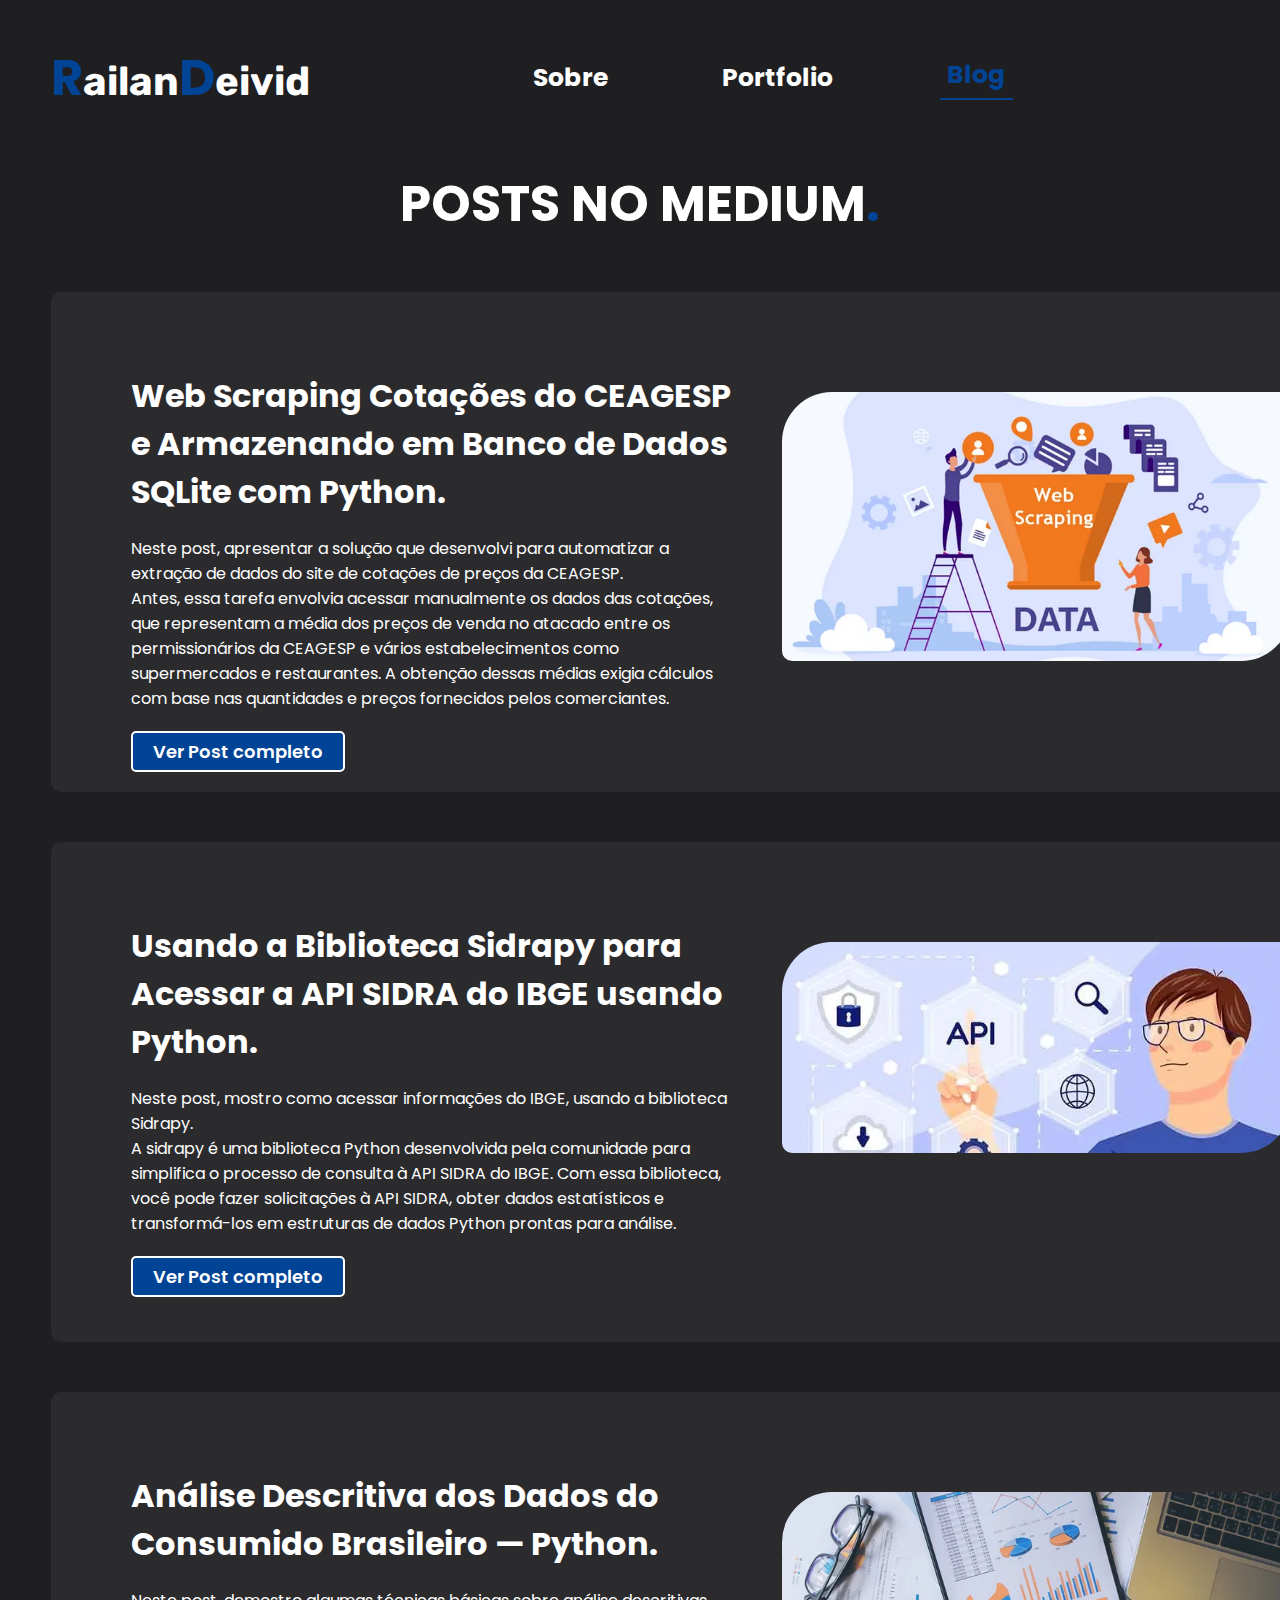
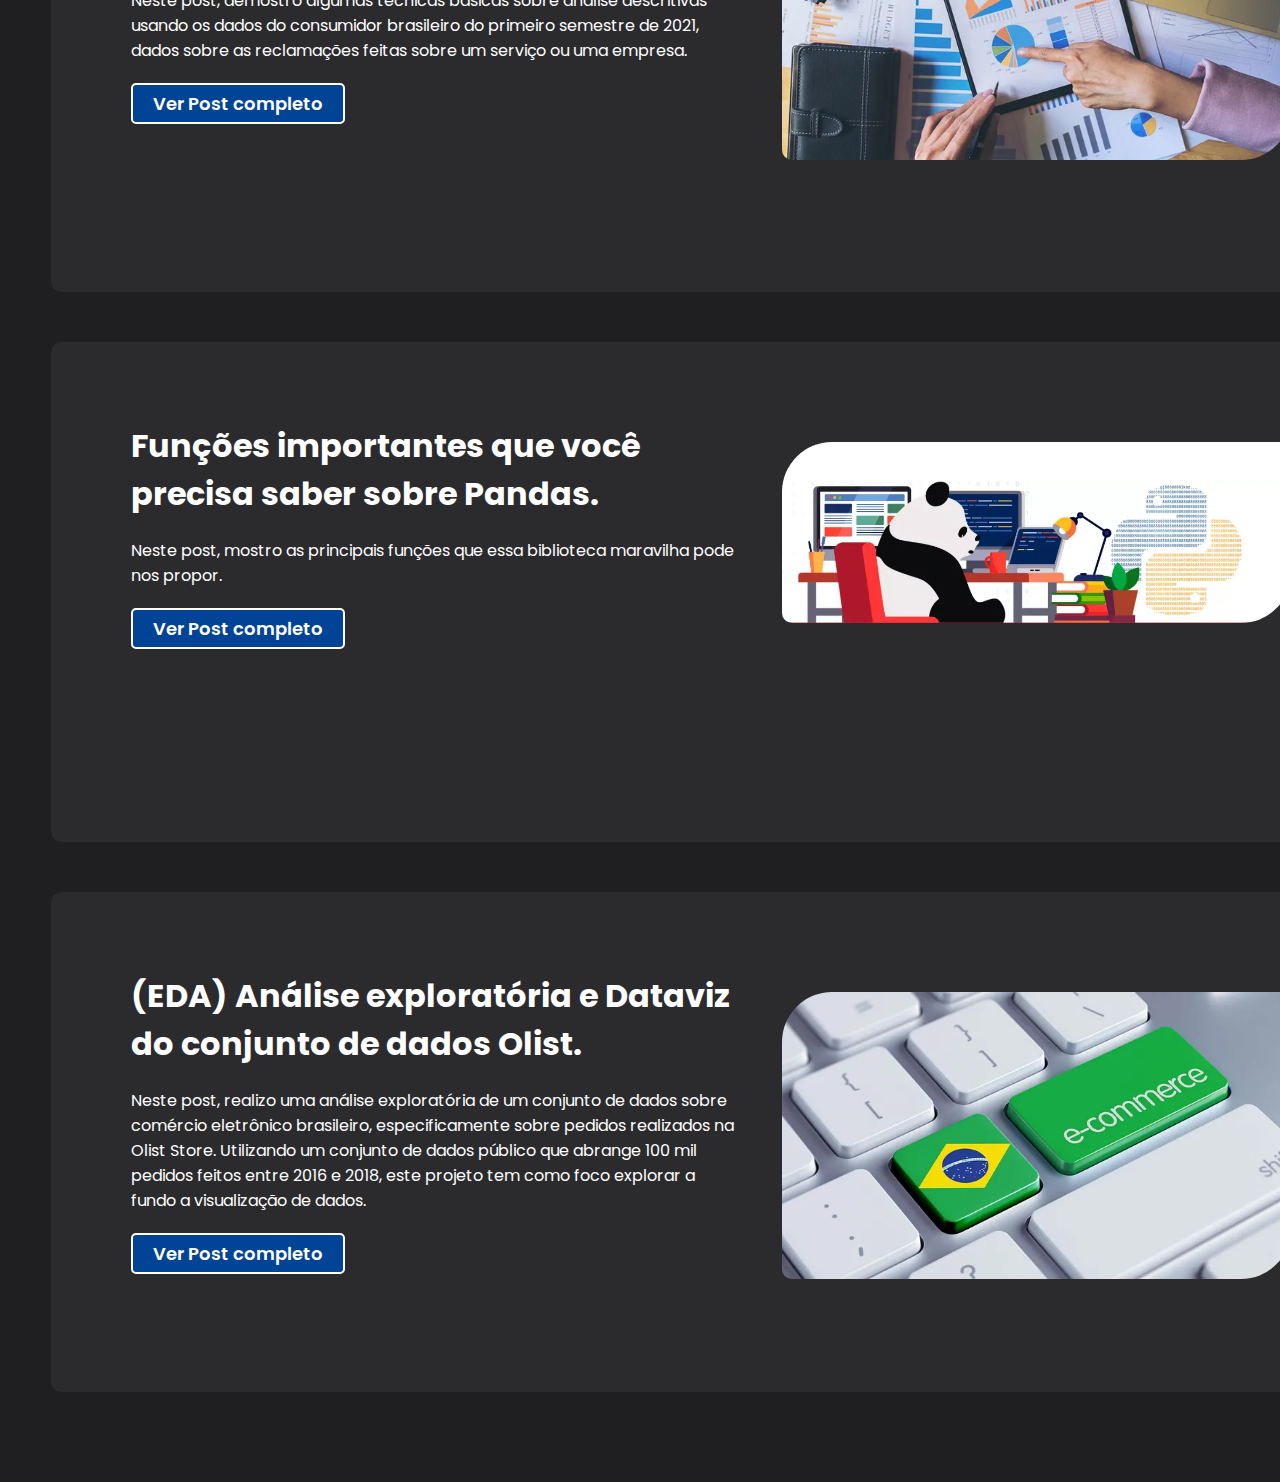
==== pages/blog.html @ 01dd1339 "update" ====
<!DOCTYPE html>
<html lang="en">
<head>
    <meta charset="UTF-8">
    <meta name="viewport" content="width=device-width, initial-scale=1.0">
     <!-- GOOGLE FONTS -->
     <link rel="preconnect" href="https://fonts.googleapis.com">
     <link rel="preconnect" href="https://fonts.gstatic.com" crossorigin>
     <link href="https://fonts.googleapis.com/css2?family=Poppins:ital,wght@0,100;0,200;0,300;0,400;0,500;0,600;0,700;0,800;0,900;1,100;1,200;1,300;1,400;1,500;1,600;1,700;1,800;1,900&display=swap" rel="stylesheet">
     <link rel="preconnect" href="https://fonts.googleapis.com">
     <link rel="preconnect" href="https://fonts.gstatic.com" crossorigin>
     <link href="https://fonts.googleapis.com/css2?family=Poppins:ital,wght@0,100;0,200;0,300;0,400;0,500;0,600;0,700;0,800;0,900;1,100;1,200;1,300;1,400;1,500;1,600;1,700;1,800;1,900&family=Rubik:ital,wght@0,300..900;1,300..900&display=swap" rel="stylesheet">
     <!-- GOOGLE FONTS -->
    <title>Sobre</title>
    <link rel="stylesheet" href="../css/style.css">
</head>
<body>
    <header>
        <div class="interface">
            <!-- <div class="logo">
                <a href="#">
                    <img src="img/me.jpeg" alt="Logo me">
                </a>
            </div>logo -->
            <a href="#" class="logo" onclick="location.reload(); return false;"><span>R</span>ailan<span>D</span>eivid</a>
            <nav class="menu-desktop">
                <ul>
                    <li><a href="../index.html">Sobre</a></li>
                    <li><a href="portfolio.html">Portfolio</a></li>
                    <li><a href="#" class="active">Blog</a></li>
                </ul>
            </nav>
            <div class="btn-abri-menu" id="btn-menu">
                <img src="https://img.icons8.com/?size=100&id=36389&format=png&color=014496" alt="">
            </div>
            <div class="menu-mobile" id="menu-mobile">
                <div class="btn-fechar">
                    <img src="https://img.icons8.com/?size=30&id=95771&format=png&color=014496" alt="">
                </div>
                <nav>
                    <ul>
                        <li><a href="#" class="active">Sobre</a></li>
                        <li><a href="pages/portfolio.html">Portfolio</a></li>
                        <li><a href="pages/blog.html">Blog</a></li>
                    </ul>
                </nav>
            </div>
            <div class="overlay-menu" id="overlay-menu"></div>
        </div><!-- interface -->
        
        <main>
            <section class="posts">
                <h2>POSTS NO MEDIUM<span>.</span></h2>
                <div class="container">
                    <div class="post">
                        <h1>Web Scraping Cotações do CEAGESP e Armazenando em Banco de Dados SQLite com Python.</h1>
                        <div class="descrição">
                            <p>Neste post, apresentar a solução que desenvolvi para automatizar a extração de dados do site de cotações de preços da CEAGESP. <br> Antes, essa tarefa envolvia acessar manualmente os dados das cotações, que representam a média dos preços de venda no atacado entre os permissionários da CEAGESP e vários estabelecimentos como supermercados e restaurantes. A obtenção dessas médias exigia cálculos com base nas quantidades e preços fornecidos pelos comerciantes.</p>
                        </div>
                        <div class="btn">
                            <a href="https://railandeivid.medium.com/web-scraping-cota%C3%A7%C3%B5es-do-ceagesp-e-armazenamento-em-banco-de-dados-sqlite-com-python-348b003d3e61" target="_blank" >
                                <button>Ver Post completo</button>
                            </a>
                        </div><!-- btn -->
                    </div>
                    <div class="image">
                        <img src="../img/img-blog/ceagesp.webp" alt="Imagem do Post">
                    </div>
                </div> 
                <div class="container">
                    <div class="post">
                        <h1>Usando a Biblioteca Sidrapy para Acessar a API SIDRA do IBGE usando Python.</h1>
                        <div class="descrição">
                            <p>Neste post, mostro como acessar informações do IBGE, usando a biblioteca Sidrapy. <br> A sidrapy é uma biblioteca Python desenvolvida pela comunidade para simplifica o processo de consulta à API SIDRA do IBGE. Com essa biblioteca, você pode fazer solicitações à API SIDRA, obter dados estatísticos e transformá-los em estruturas de dados Python prontas para análise.</p>
                        </div>
                        <div class="btn">
                            <a href="https://railandeivid.medium.com/usando-a-biblioteca-sidrapy-para-acessar-a-api-sidra-do-ibge-usando-python-1ef81a036f50" target="_blank" >
                                <button>Ver Post completo</button>
                            </a>
                        </div><!-- btn -->
                    </div>
                    <div class="image">
                        <img src="../img/img-blog/api sidra.webp" alt="Imagem do Post">
                    </div>
                </div> 
                <div class="container">
                    <div class="post">
                        <h1>Análise Descritiva dos Dados do Consumido Brasileiro — Python.</h1>
                        <div class="descrição">
                            <p>Neste post, demostro algumas técnicas básicas sobre análise descritivas usando os dados do consumidor brasileiro do primeiro semestre de 2021, dados sobre as reclamações feitas sobre um serviço ou uma empresa.</p>
                        </div>
                        <div class="btn">
                            <a href="https://railandeivid.medium.com/an%C3%A1lise-descritiva-dos-dados-do-consumido-brasileiro-python-eda-b98a3a25c18e" target="_blank" >
                                <button>Ver Post completo</button>
                            </a>
                        </div><!-- btn -->
                    </div>
                    <div class="image">
                        <img src="../img/img-blog/EDA.webp" alt="Imagem do Post">
                    </div>
                </div> 
                <div class="container">
                    <div class="post">
                        <h1>Funções importantes que você precisa saber sobre Pandas.</h1>
                        <div class="descrição">
                            <p>Neste post, mostro as principais funções que essa biblioteca maravilha pode nos propor.</p>
                        </div>
                        <div class="btn">
                            <a href="https://railandeivid.medium.com/an%C3%A1lise-descritiva-dos-dados-do-consumido-brasileiro-python-eda-b98a3a25c18e" target="_blank" >
                                <button>Ver Post completo</button>
                            </a>
                        </div><!-- btn -->
                    </div>
                    <div class="image">
                        <img src="../img/img-blog/pandas.webp" alt="Imagem do Post">
                    </div>
                </div> 
                <div class="container">
                    <div class="post">
                        <h1>(EDA) Análise exploratória e Dataviz do conjunto de dados Olist.</h1>
                        <div class="descrição">
                            <p>Neste post, realizo uma análise exploratória de um conjunto de dados sobre comércio eletrônico brasileiro, especificamente sobre pedidos realizados na Olist Store. Utilizando um conjunto de dados público que abrange 100 mil pedidos feitos entre 2016 e 2018, este projeto tem como foco explorar a fundo a visualização de dados.</p>
                        </div>
                        <div class="btn">
                            <a href="https://railandeivid.medium.com/eda-an%C3%A1lise-explorat%C3%B3ria-e-dataviz-do-conjunto-de-dados-olist-14a2ca83f990" target="_blank" >
                                <button>Ver Post completo</button>
                            </a>
                        </div><!-- btn -->
                    </div>
                    <div class="image">
                        <img src="../img/img-blog/olist.webp" alt="Imagem do Post">
                    </div>
                </div> 
            </section>
        </main>
    </header>

    </div>






    
</body>
</html>
---- css/style.css ----
/* ESTILO GERAL */
*{
    margin: 0;
    padding: 0;
    box-sizing: border-box;
    font-family: "Poppins", sans-serif;

}

body{
    background-color:  #1f1f21;
    height: 100vh;  
   
}
 

.flex{
    display: flex;
    
}

/* ESTILO DO LOGO */

/* .logo img {
    width: 60px; 
    border-radius: 50%; 
    max-width: 400px;

} */

.interface .logo{
    color: #ffffff;
    font-size: 40px;
    font-weight: bold;
    text-decoration: none;
    font-family: "Rubik", sans-serif;
    transition: .3s;
}


.interface .logo span{
    color: #014496;
    font-size: 50px;
    font-weight: bold;
    transition: .3s;

}



/* ESTILO DO CABEÇALHO */

header{
    padding: 40px 4%;

}

header > .interface{
    display: flex;
    align-items: center;
    justify-content: space-between;
}

/* Estilo para o menu de navegação */
header .menu-desktop {
    display: flex;
    justify-content: center; 

}
header .menu-desktop a.active{
    color: #014496; /* Cor do texto quando o link está ativo */
    font-size: 25px; /* Tamanho da fonte */
    border-bottom: 2px solid #014496; /* Adiciona um traço abaixo do link ativo */
    padding-bottom: 4px; /* Espaço entre o texto e o traço */
    text-decoration: none; /* Remove o sublinhado padrão dos links */

}

header .menu-desktop > ul {
    list-style: none; 
    padding: 0;
    margin: 0;
    display: flex; 
}

header .menu-desktop > ul > li {
    margin: 0 50px; 
    position: relative; 
}

/* Estilo para links de navegação */
header .menu-desktop a {
    color: #ffffff;
    display: flex;
    align-items: center;
    justify-content: center;
    padding: 0 7px;
    text-decoration: none;
    position: relative;
    height: 100%;
    font-weight: bold;
    transition: .3s;
    font-size: 25px;
}

/* Estilo para links de navegação ao passar o mouse */
header .menu-desktop > ul > li:hover > a {
    color: #014496;
    text-decoration: none;
    transform: scale(1.2);
    font-size: 25px;
    
}

/* Estilo para a linha de destaque dos links de navegação ao passar o mouse */
header .menu-desktop > ul > li:hover > a::before {
    content: '';
    display: block;
    height: 2px;
    background: #0352b3;
    position: absolute;
    left: 0;
    bottom: 0;
    width: 100%;
    visibility: visible;
    scale: 1 1;
    font-size: 25px;
    
}

/* ESTILO MENU MOBILE */

.menu-mobile{
    background-color: #1f1f21;
    height: 100vh;
    position: fixed;
    top: 0;
    right: 0;
    z-index: 99999999;
    width: 0%;
    overflow: hidden;
    transition: .5s;
    
}

.menu-mobile.abrir-menu{
    width: 60%;
    
}

.menu-mobile.abrir-menu  ~ .overlay-menu{
    display: block;
    
}

.menu-mobile nav ul{
    text-align: right;
    list-style-type: none;
    
}

.menu-mobile nav li a{
    color: #014496;
    font-size: 30px;
    font-weight: 300;
    padding: 20px 10%;
    text-decoration: none;
    display: block;
    transition: .3s;
    
}

.menu-mobile nav li a:hover{
    color: #014496;
    text-decoration: none;
    transform: scale(1.1);
}

.menu-mobile .btn-fechar img{
    margin: 20px;
}

.btn-abri-menu img{
    width: 0%;
}

.overlay-menu{
    background-color: #000000df;
    width: 100%;
    height: 100%;
    position: fixed;
    top: 0;
    left: 0;
    z-index: 88888;
    display: none;
}



/* ESTILO DO BOTÃO DE CONTATO */

/* header .btn-contato button{
    padding: 10px 40px;
    font-size: 18px;
    font-weight: 700px;
    background-color: #014496;
    color: #ffffff;
    border: 0;
    border-radius: 5px;
    cursor: pointer;
    transition: .3s;
}


header .btn-contato button:hover{
    box-shadow: 0px 0px 8px #014496;
    transform: scale(1.1);
}

section.formulario{
    padding: 70px 4%;

}

section.formulario h2 {
    color: #ffffff;
    font-size: 30px;
    justify-content: center; 
    display: flex;
}

section.formulario span{
    color: #014496;
}

form{
    max-width: 500px;
    margin: 0 auto;
    display: flex;
    justify-content: center;
    flex-direction: column;
    gap: 10px;
}

form input, form textarea{
    width: 100%;
    background-color: #242424;
    border: 0;
    outline: 0;
    padding: 20px 15px;
    border-radius: 15px;
    color: #ffffff;
    font-size: 18px;
}

form textarea{
    resize: none;
    max-height: 400px;
}

form .btn-enviar{
    margin-top: 20px;
    text-align: center;
}

form .btn-enviar input{
    width: 120px;
    background-color: #014496;
    color: #ffffff;
    font-weight: 700;
    cursor: pointer;
    transition: .2s;
}

form .btn-enviar input:hover{
    box-shadow: 0px 0px 8px #014496;
    transform: scale(1.1);
} */


/* ESTILO TOPO SITE */

section.topo-do-site{
    padding: 40px 4%;
}

section.topo-do-site .flex{
    align-items: center;
    justify-content: center;
    gap: 90px;
}

.topo-do-site .txt-topo-site .cargo{
    padding: 2px 20px;
    background: linear-gradient(130.08deg, #1f1f21 0%, #014496 100%);
    box-shadow: 0px 20px 40px #00000070;
    border: 1px solid #3b3b3b;
    border-radius: 10px;
    color: #ffffff;
    font-weight: bold;
    text-transform: uppercase;
    font-size: 20px;
}

.topo-do-site h1{
    color: #ffffff;
    font-size: 42px;
    line-height: 40px;
    margin: 10px 0;
}

.topo-do-site .txt-topo-site h1 span{
    color: #0352b3;
    
}

.topo-do-site .txt-topo-site p{
    color: #ffffff;
    margin: 10px 0;
    font-size: 18px;
}
.topo-do-site .img-topo-site img {
    position: relative;
    animation: flutuar-img 2s ease-in-out infinite alternate;
    border-radius: 50%; /* Deixa a imagem circular */
    max-width: 400px;
    height: auto;
}

@keyframes flutuar-img{
    0%{
        top: 0;
    }
    100%{
        top: 30px;
    }
}

section .btn button{
    display: inline-block;
    padding: 5px 20px;
    font-size: 18px;
    font-weight: 600;
    background-color: #014496;
    color: #ffffff;
    border: 2px solid #ffffff;
    border-radius: 5px;
    cursor: pointer;
    transition: .3s;


}

section .btn {
    display: flex;
    gap: 15px; 
}

/* section.topo-do-site .txt-topo-site .btn img{
    align-items: center;
    padding: 0 2px;
} */


/* section.topo-do-site .txt-topo-site .btn button:hover{
    box-shadow: 0px 0px 8px #014496;
    transform: scale(1.1);
} */


section button:hover{
    transform: translateY(-5px);
    color: #ffffff;
    background-color: #014496;
    border: 2px solid #ffffff;

}

section.topo-do-site .txt-topo-site p a{
    color: #0352b3;
    font-weight: bold;
    text-decoration: none;
    font-size: 18px;
}


section.topo-do-site .social-logos {
    margin-top: 20px;
    display: flex;
    gap: 10px; 
    justify-content: left; 

}

section.topo-do-site .txt-topo-site .social-logos img {
    width: 50px; 
    height: auto;
    cursor: pointer;

}

.social-logos img:hover{
    transform: scale(1.3);
    transition: .5s; transition: .5s;
}



/* ESTILO SKILLS */

.skills h2 {
    display: flex;
    justify-content: center;
    color: #ffffff;
    font-size: 40px;
    margin-bottom: 5px; 
}

section.skills .txt-skills {
    display: flex;
    justify-content: center; 
    width: 100%; 
    max-width: 800px; 
    gap: 10px;
}

section.skills .txt-skills .skill {
    display: flex;
    flex-direction: column;
    align-items: center; 
    border-radius: 5px;
    padding: 5px;
    width: 150px; 
    text-align: center;
}

section.skills .txt-skills .skill img {
    width: 50px; 
    height: auto;
    margin-bottom: 5px; 
    background-color: transparent;
}



section.skills .txt-skills .skill img:hover{
    transform: scale(1.3);
    transition: .3s;
}

section.skills {
    align-items: center;
    display: flex;
    flex-wrap: wrap;
    justify-content: center; 
    background-color: #2b2b2e; 
    border-radius: 5px;
    padding: 20px;
    width: 80%; 
    max-width: 1300px;
    box-shadow: 0 1px 5px #014496; 
    margin: 0 auto; 
}

section.skills .txt-skills .skill p {
    font-size: 18px; 
    color: #ffffff; 
    margin: 5px; 
    padding: 0; 
    white-space: nowrap; 
}

section.skills .txt-skills .skill:hover p {
    color: #0352b3; 
    transition: .3s;
}

/* ESTILO PAGINA PORTFOLIO */



section.portfolio h2 {
    color: #ffffff;
    font-size: 50px;
    margin: 50px;
    justify-content: center; 
    display: flex;
}

section.portfolio span{
    color: #014496;
}

section.portfolio .titulo {
    color: #ffffff;
    font-size: 30px;
    margin: 1px;
    padding: 10px;
    justify-content: left; 
    font-weight: bold;
}

section.portfolio .descicao {
    margin: 5px 0;
    padding: 10px;
    color: #ffffff;
    font-size: 20px;
}


section.portfolio .portfolio-container {
    display: flex;
    flex-wrap: wrap;
    justify-content: center;
    
}

section.portfolio .projetos {
    background-color: #2b2b2e;
    display: flex;
    margin-bottom: 10px;
    padding: 10px ;
    max-width: 1300px;
}

section.portfolio .projetos-imagem {
    max-width: 500px; 
}

section.portfolio .projetos {
    background-color: #2b2b2e;
    display: flex;
    margin-bottom: 10px;
    padding: 10px;
    max-width: 1300px;
    position: relative;
    margin: 20px; 
}
section.portfolio .tech-logos {
    display: flex;
    position: absolute; 
    top: 20px; 
    right: 10px; 
    align-items: center;
    padding: 0;
}


section.portfolio .btn {
    display: flex;
    justify-content: center;
    gap: 30px;
}

/* Ajustes projeto 02 */

section.portfolio .tech-logos img {
    height: 50px;
    margin-right: 10px;

}
section.portfolio .projetos-imagem-02 {
    width: 500px;
    height: 520px;
}

section.portfolio .projetos .projetos-detalhes h3 {
    color: #ffffff;
    padding: 10px;
    font-size: 25px;
    margin-bottom: 5px; 
}

/* section.portfolio .projetos .projetos-detalhes ul {
     color: #ffffff;
    font-size: 25px;
    margin-top: 0; 
    margin-left: 50px;
    margin-bottom: 70px;
} */

/* section.portfolio .descicao-02 {
    margin: 5px 0;
    padding: 10px;
    color: #ffffff;
    font-size: 20px;
    margin-bottom: 175px;
} */
section.portfolio .btn {
    display: flex;
    justify-content: center;
    gap: 30px;
    margin-top: 0px;
}





/* ESTILO PAGINA SOBRE - PORTFOLIO PREVIEW */

section.portfolio-preview h2 {
    color: #ffffff;
    font-size: 35px;
    margin: 10px;
    justify-content: center; 
    display: flex;
}

section.portfolio-preview span{
    color: #014496;
}


section.portfolio-preview {
    display: flex;
    flex-direction: column;
    align-items: center; /* Alinha horizontalmente ao centro */
    justify-content: center; /* Alinha verticalmente ao centro */
    height: 70vh; /* Altura total da viewport para centralizar verticalmente */
    padding: 20px; /* Adiciona algum espaçamento ao redor do conteúdo */
    box-sizing: border-box; /* Inclui o padding na largura total */

}

section.portfolio-preview .container-maior {
    display: flex;
    align-items: center;
    justify-content: center;
    width: 80%; /* Ajuste a largura conforme necessário */
    max-width: 1200px; /* Limite máximo para a largura */
    position: relative;
    padding: 20px; /* Espaço interno da caixa maior */
    background-color: #2b2b2e; /* Cor de fundo para a caixa maior */
    border-radius: 10px; /* Bordas arredondadas para a caixa maior (opcional) */
}

section.portfolio-preview .portfolio-container-wrapper {
    overflow: hidden; /* Esconde os projetos que estão fora da visualização */
    width: 100%; /* Ajusta a largura para ocupar todo o espaço disponível */
    position: relative;
}

section.portfolio-preview .nav-button {
    background-color: #014496;
    color: white;
    border: none;
    padding: 15px;
    cursor: pointer;
    position: absolute;
    top: 50%;
    transform: translateY(1,1);
    z-index: 1;
    font-size: 24px;
    transition: .2s;

}

section.portfolio-preview .left-nav {
    left: -50px; 
    top: 15vh; 
}

section.portfolio-preview .right-nav {
    right: -50px;
    top: 15vh; 
}

section.portfolio-preview .nav-button:hover {
    background-color: #013369;
}


section.portfolio-preview .projetos {
    background-color: #2b2b2e;
    display: flex;
    margin-bottom: 10px;
    padding: 10px;
    max-width: 100%;
    border-radius: 10px; /* Bordas arredondadas para os projetos */
    position: relative;
    height: 350px;
}

section.portfolio-preview .projetos-imagem {
    max-width: 500px; /* Ajusta a largura máxima da imagem */
    width: 100%; /* Faz a imagem ocupar a largura disponível do container */
    height: auto; /* Mantém a proporção da imagem */
    border-radius: 10px; /* Bordas arredondadas para a imagem */
}

section.portfolio-preview .projetos-detalhes {
    display: flex;
    flex-direction: column;
    justify-content: space-between; /* Espaça os elementos verticalmente */
    padding: 10px;
    flex: 1; /* Faz o container de detalhes ocupar o restante do espaço */
}

section.portfolio-preview .titulo {
    color: #ffffff;
    font-size: 24px;
    margin: 0;
    padding: 5px 0;
    font-weight: bold;
}

section.portfolio-preview .descicao {
    margin: 10px 0;
    padding: 5px 0;
    color: #ffffff;
    font-size: 16px;
}

section.portfolio-preview .tech-logos {
    display: flex;
    flex-wrap: wrap; 
    gap: 10px; 
    margin-top: 10px;
}

section.portfolio-preview .tech-logos img {
    height: 40px; /* Ajusta a altura dos logos */
    width: auto; /* Mantém a proporção dos logos */
    margin-right: 10px;
}

section.portfolio-preview .btn {
    display: flex;
    justify-content: center; /* Centraliza horizontalmente */
    gap: 10px; /* Espaço entre os botões */
    position: absolute; /* Faz com que o bloco de botões fique posicionado em relação ao container pai */
    bottom: 0; /* Fixa o bloco de botões ao final do container */
    width: 80%; /* Faz com que o bloco de botões ocupe toda a largura do container */
    margin: 0; /* Remove qualquer margem extra */

}



section.portfolio-preview .btn button {
    background-color: #014496;
    color: white;
    border: none;
    padding: 10px 20px;
    cursor: pointer;
    border-radius: 5px; 
    border: 2px solid #ffffff;
    
}


section.portfolio-preview .btn button:hover {
    background-color: #013369;

}


/* Estilo do botão "Ver Todos os Projetos" */
.portfolio-preview .btn-ver-todos {
    margin-top: 20px; /* Espaço acima do botão */
    text-align: center; /* Centraliza o botão horizontalmente */

}

.portfolio-preview .btn-ver-todos button {
    background-color: #014496; /* Cor de fundo do botão */
    color: white; /* Cor do texto do botão */
    border: none;
    padding: 10px 20px; /* Espaço interno do botão */
    cursor: pointer;
    border-radius: 5px; /* Bordas arredondadas do botão */
    font-size: 18px; /* Tamanho do texto do botão */
    transition: 0.3s; /* Transição suave para a cor de fundo */
    transform: translateY(1,1);
    border: 2px solid #ffffff;
    
}

.portfolio-preview .btn-ver-todos button:hover {
    background-color: #013369; /* Cor de fundo do botão ao passar o mouse */
    border: 2px solid #ffffff;
}



/* ESTILO RODAPÉ */

.interface .logo-footer{
    color: #ffffff;
    font-size: 20px;
    text-decoration: none;
}


.interface .logo-footer span{
    color: #014496;
    font-size: 25px;
    font-weight: bold;

}

.social-logos {
    margin-top: 5px;
}

.social-logos img {
    width: 35px;
    height: auto;
    cursor: pointer;
}

footer{
    padding: 10px 4%;
    margin-top: 10vh;
    box-shadow: 0 0 40px 10px #0144961d;
}

footer .flex{
    justify-content: space-between;
}


.line-footer a {
    margin-top: 0;
    font-size: 16px;
    color: #ffffff;
    text-decoration: none;
}

.line-footer  img {
    vertical-align: middle;
    margin-right: 5px;

}

/* ESTILO PAGINA BLOG */
section.posts h2 {
    color: #ffffff;
    font-size: 50px;
    margin: 50px;
    justify-content: center; 
    display: flex;
}
section.posts span{
    color: #014496;
}
section .container {
    background-color: #2b2b2e;
    padding: 80px;
    max-width: 1300px;
    width: 1300px; 
    height: 500px; 
    margin: auto; 
    display: flex;
    justify-content: center;
    border-radius: 10px;
    margin-bottom: 50px;
}
section .post {
    width: 60%; /* Ajuste o tamanho conforme necessário */
    display: flex;
    flex-direction: column;
    align-items: flex-start;
    margin-right: 20px;
    
}
section .post h1{
    color: #ffffff;
}
section .image {
    width: 50%; 
}

section .image img {
    max-width: 100%;
    border-radius: 50px 10px;
    margin: 20px;
    margin-bottom: 10px;

}


section .descrição {
    margin-top: 20px;
    color: #ffffff;
    margin-bottom: 20px;
}



/* Estilos gerais para dispositivos maiores (desktop) */
@media screen and (max-width: 1020px) {

    body.no-overflow{
        overflow: hidden;
    }
    /* Header */
    header .interface {
        flex-direction: column;
        align-items: center;
    }
    header .menu-desktop {
        flex-direction: column;
        align-items: center;
        z-index: 99999999;
        width: 100%;
        display: flex;
    }
    header .menu-desktop a {
        font-size: 15px;
    }
    header .menu-desktop a.active{
        color: #014496; /* Cor do texto quando o link está ativo */
        font-size: 15px; /* Tamanho da fonte */
        border-bottom: 2px solid #014496; /* Adiciona um traço abaixo do link ativo */
        padding-bottom: 4px; /* Espaço entre o texto e o traço */
        text-decoration: none; /* Remove o sublinhado padrão dos links */
    
    }
    header .menu-desktop > ul > li {
        margin: 0 25px; 
        position: relative; 
    }


    /* Topo do Site */
    section.topo-do-site .flex {
        flex-direction: column-reverse;
        gap: 50px;
    }

    .topo-do-site h1 {
        font-size: 30px;
        margin: 10px;
    }

    .topo-do-site .txt-topo-site .cargo{
        font-size: 18px;
        margin: 10px;
    }
    .topo-do-site .txt-topo-site p{
        font-size: 15px;
        margin: 10px;
    }

    .topo-do-site .img-topo-site img {
        max-width: 300px;
        margin: 10px;

    } 
    section .btn button{
        font-size: 10px;
        margin: 10px;
    }
    section.topo-do-site .social-logos {
        margin-top: 2px;
        margin: 10px;
    }
    
    section.topo-do-site .txt-topo-site .social-logos img {
        width: 30px; 
    }



    /* Skills */
    section.skills {
        margin-top: 30px;

    }

    section.skills .txt-skills {
        flex-wrap: wrap;
    }

    section.skills .txt-skills .skill {
        width: 80px;
        margin: 0 auto 5px auto;
    }

    section.skills .txt-skills .skill p {
        font-size: 14px;
    }

    /* ESTILO PORTFOLIO */
    section.portfolio .portfolio-container {
        flex-direction: column;
        align-items: center;
    }

    section.portfolio .projetos {
        flex-direction: column;
        align-items: center;
        max-width: 90%;
    }

    section.portfolio .projetos-imagem {
        max-width: 100%;
    }
    section.portfolio .projetos-imagem-02 {
        max-width: 100%;
    }

    section.portfolio h2 {
        color: #ffffff;
        font-size: 30px;
        margin: 15px;
        justify-content: center; 
        display: flex;
    }
    
    section.portfolio span{
        color: #014496;
    }

    section.portfolio .btn{
        display: flex;
        justify-content: center;
        gap: 5px;
    }

    section.portfolio .btn button {
        font-size: 16px; 
    }
    

    section.portfolio .tech-logos {
        position: absolute; 
        opacity: 50%;

    }

    section.portfolio .tech-logos img {
        height: 40px; /* Ajusta a altura dos logos */
        width: auto; /* Mantém a proporção dos logos */
        margin-right: 10px;
        display: none;
    }
    
    
    /* RODAPÉ */

    .interface .logo-footer{
        color: #ffffff;
        font-size: 15px;
        text-decoration: none;
    }
    
    
    .interface .logo-footer span{
        color: #014496;
        font-size: 18px;
        font-weight: bold;
    
    }
    
    .social-logos {
        margin-top: 5px;
    }
    
    .social-logos img {
        width: 20px;
        height: auto;
        cursor: pointer;
    }
    

    .line-footer a {
        margin-top: 0;
        font-size: 10px;
        color: #ffffff;
    }
    
    .line-footer  img {
        vertical-align: middle;
        margin-right: 2px;
        width: 20px;
    }
    
    /* PORTFOLIO PREVIEW */
    section.portfolio-preview{
        display: none;
    }
    

    /* ESTILO PAGINA BLOG */

    section .container {
        padding: 5px;
        width: 100%; 
        max-width: 1300px;
        width: auto; 
        height: auto; 
        margin: auto;
        display: flex;
        margin-bottom: 50px;
        align-items: center; /* Centraliza o conteúdo horizontalmente */
        border-radius: 10px;
        background-color: #2b2b2e;
        flex-direction: column-reverse;
    }
    
    section .post {
        width: 80%; /* Ajuste a largura conforme necessário */
        margin-top: 20px;
    }
    
    section .image {
        width: 100%; 
        text-align: center; 
        margin-bottom: 20px; 

    }
    
    section .image img {
        max-width: 300px;
        border-radius: 5px;
    }
    
    section .descrição {
        margin-top: 10px;
        color: #ffffff;
    }
    
    section.posts h2 {
        color: #ffffff;
        font-size: 30px;
        margin: 15px;
        justify-content: center; 
        display: flex;
    }

    section.posts .post h1 {
        font-size: 25px;
        margin: 20px auto;
    }


}
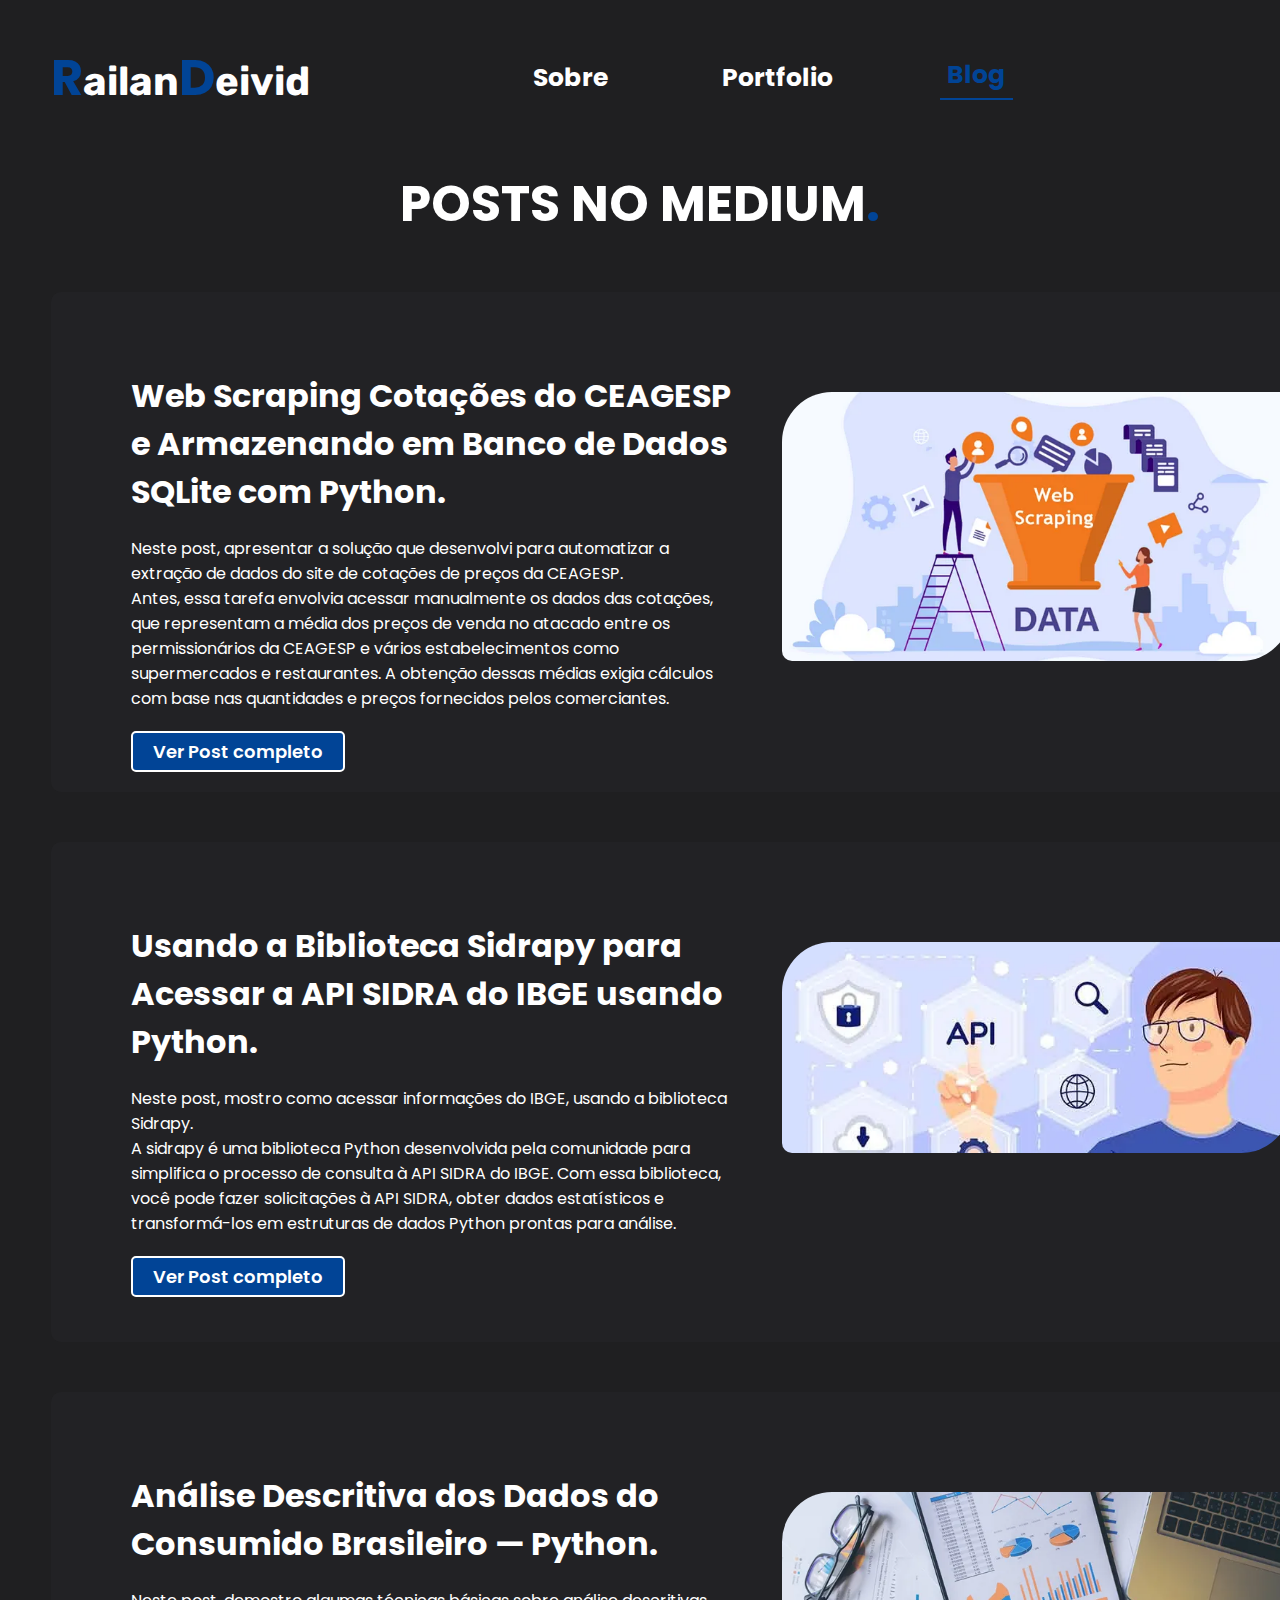
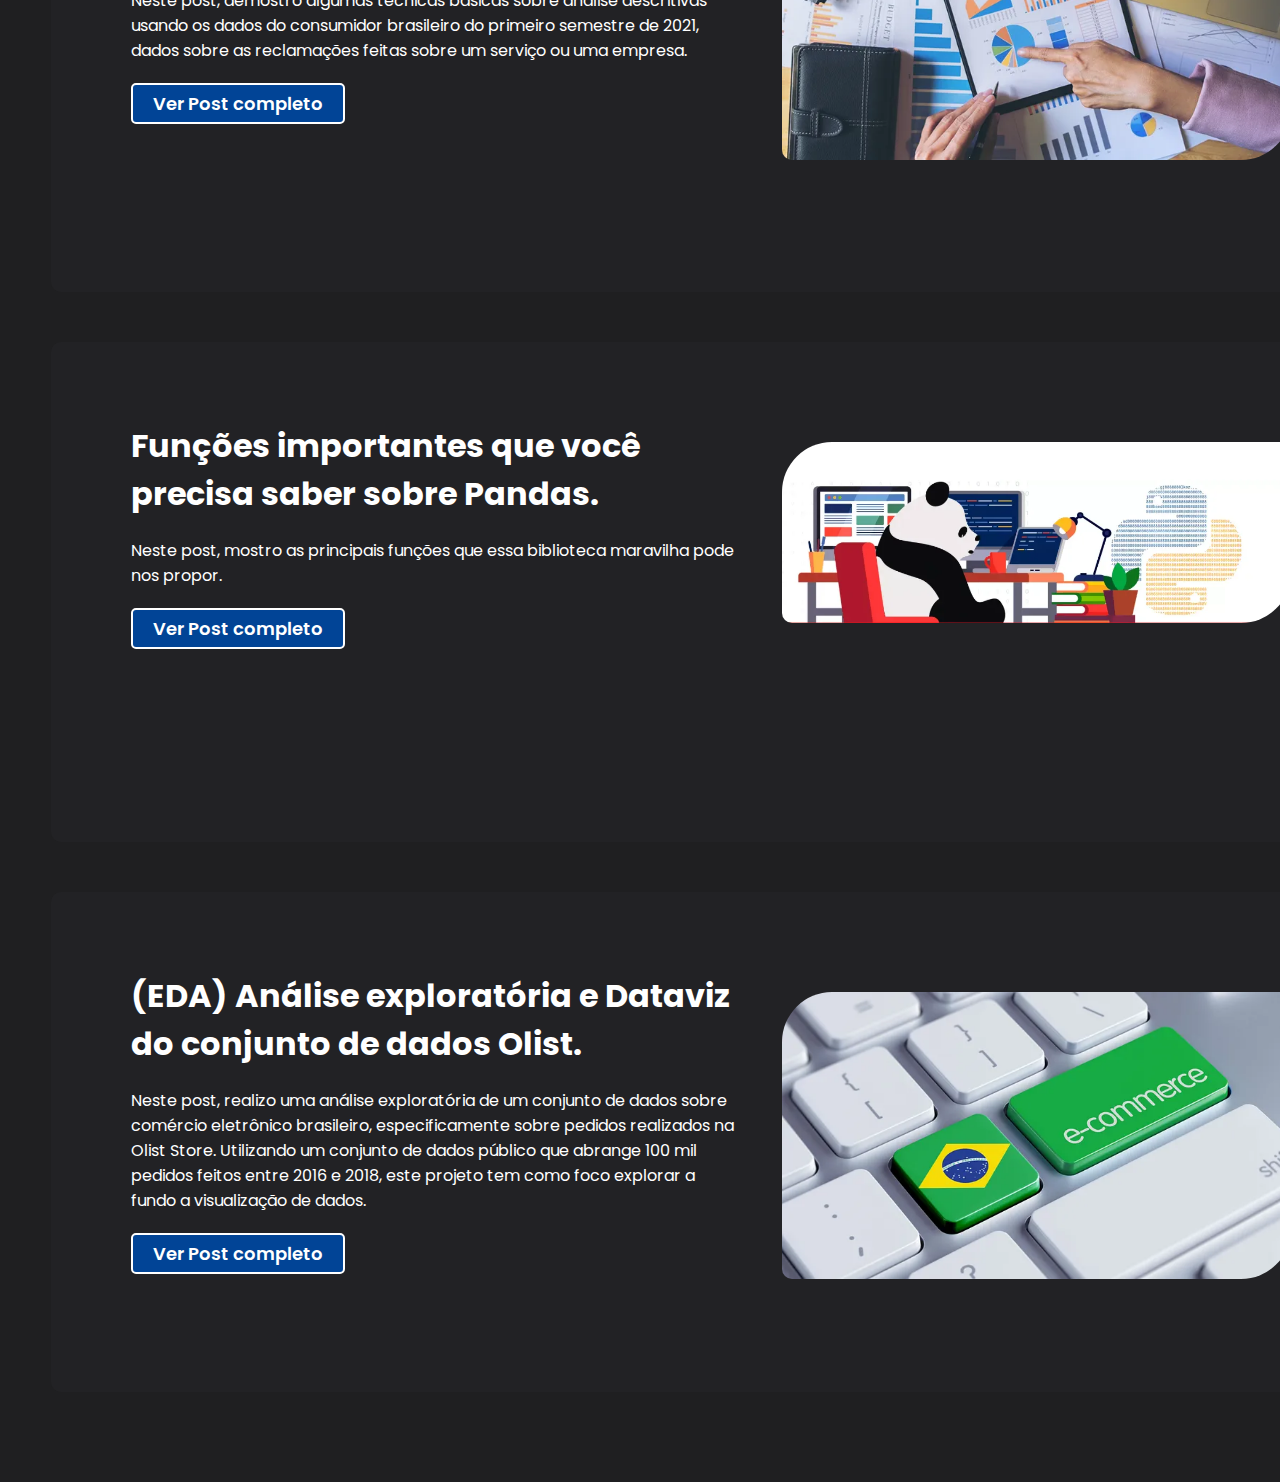
==== commit 7475124f: "update imgs" ====
--- a/pages/blog.html
+++ b/pages/blog.html
@@ -121,7 +121,7 @@
                         <div class="descrição">
                             <p>Neste post, realizo uma análise exploratória de um conjunto de dados sobre comércio eletrônico brasileiro, especificamente sobre pedidos realizados na Olist Store. Utilizando um conjunto de dados público que abrange 100 mil pedidos feitos entre 2016 e 2018, este projeto tem como foco explorar a fundo a visualização de dados.</p>
                         </div>
-                        <div class="btn">
+                        <div class="btn" >
                             <a href="https://railandeivid.medium.com/eda-an%C3%A1lise-explorat%C3%B3ria-e-dataviz-do-conjunto-de-dados-olist-14a2ca83f990" target="_blank" >
                                 <button>Ver Post completo</button>
                             </a>
--- a/css/style.css
+++ b/css/style.css
@@ -516,19 +516,7 @@
 }
 
 section.portfolio .projetos {
-    background-color: #2b2b2e;
-    display: flex;
-    margin-bottom: 10px;
-    padding: 10px ;
-    max-width: 1300px;
-}
-
-section.portfolio .projetos-imagem {
-    max-width: 500px; 
-}
-
-section.portfolio .projetos {
-    background-color: #2b2b2e;
+    background-color: #2b2b2e4d;
     display: flex;
     margin-bottom: 10px;
     padding: 10px;
@@ -536,6 +524,10 @@
     position: relative;
     margin: 20px; 
 }
+section.portfolio .projetos-imagem {
+    max-width: 500px; 
+}
+
 section.portfolio .tech-logos {
     display: flex;
     position: absolute; 
@@ -586,14 +578,16 @@
     font-size: 20px;
     margin-bottom: 175px;
 } */
+
+
+
 section.portfolio .btn {
     display: flex;
     justify-content: center;
     gap: 30px;
     margin-top: 0px;
-}
-
-
+    
+}
 
 
 
@@ -631,7 +625,7 @@
     max-width: 1200px; /* Limite máximo para a largura */
     position: relative;
     padding: 20px; /* Espaço interno da caixa maior */
-    background-color: #2b2b2e; /* Cor de fundo para a caixa maior */
+    background-color: #2b2b2e4d; /* Cor de fundo para a caixa maior */
     border-radius: 10px; /* Bordas arredondadas para a caixa maior (opcional) */
 }
 
@@ -672,7 +666,6 @@
 
 
 section.portfolio-preview .projetos {
-    background-color: #2b2b2e;
     display: flex;
     margin-bottom: 10px;
     padding: 10px;
@@ -728,10 +721,10 @@
 section.portfolio-preview .btn {
     display: flex;
     justify-content: center; /* Centraliza horizontalmente */
-    gap: 10px; /* Espaço entre os botões */
+    gap: 5px; /* Espaço entre os botões */
     position: absolute; /* Faz com que o bloco de botões fique posicionado em relação ao container pai */
     bottom: 0; /* Fixa o bloco de botões ao final do container */
-    width: 80%; /* Faz com que o bloco de botões ocupe toda a largura do container */
+    width: 70%; /* Faz com que o bloco de botões ocupe toda a largura do container */
     margin: 0; /* Remove qualquer margem extra */
 
 }
@@ -846,7 +839,7 @@
     color: #014496;
 }
 section .container {
-    background-color: #2b2b2e;
+    background-color: #2b2b2e4d;
     padding: 80px;
     max-width: 1300px;
     width: 1300px; 
@@ -1097,7 +1090,7 @@
         margin-bottom: 50px;
         align-items: center; /* Centraliza o conteúdo horizontalmente */
         border-radius: 10px;
-        background-color: #2b2b2e;
+        background-color: #2b2b2e4d;
         flex-direction: column-reverse;
     }
     
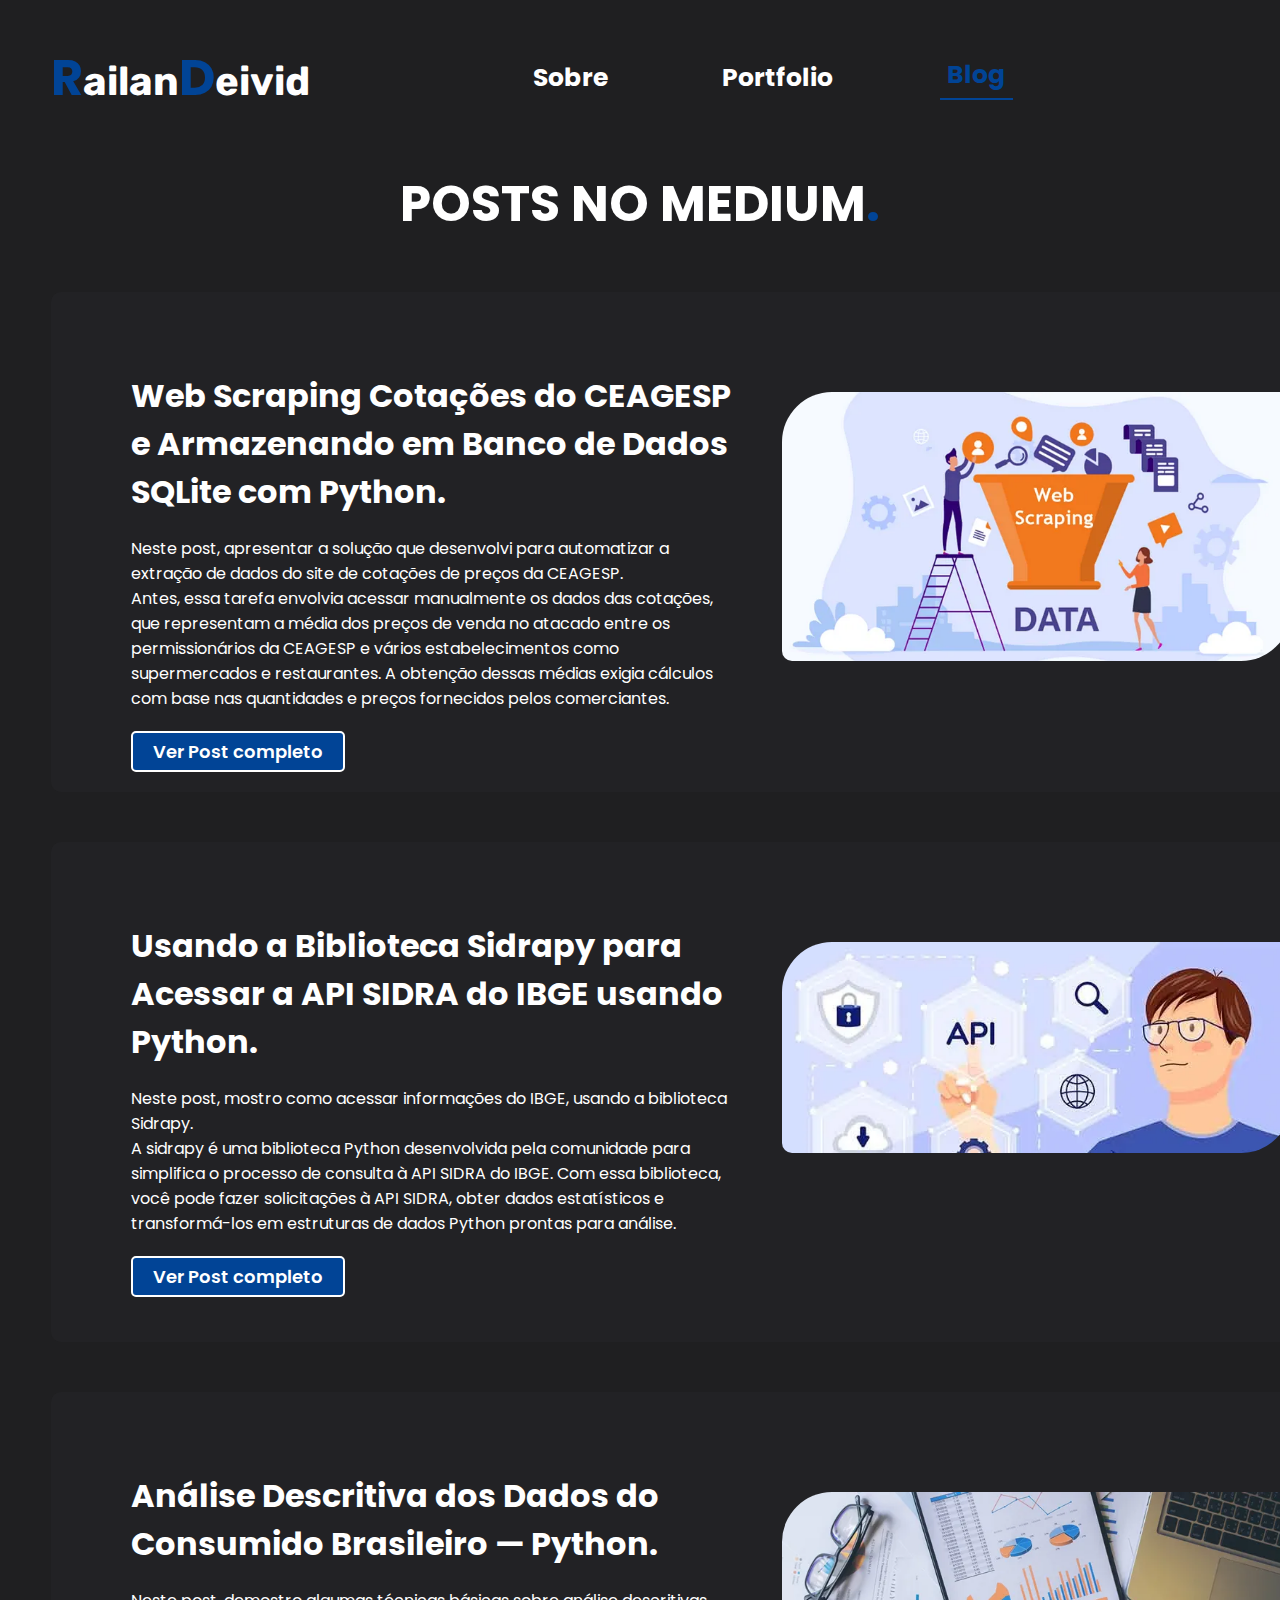
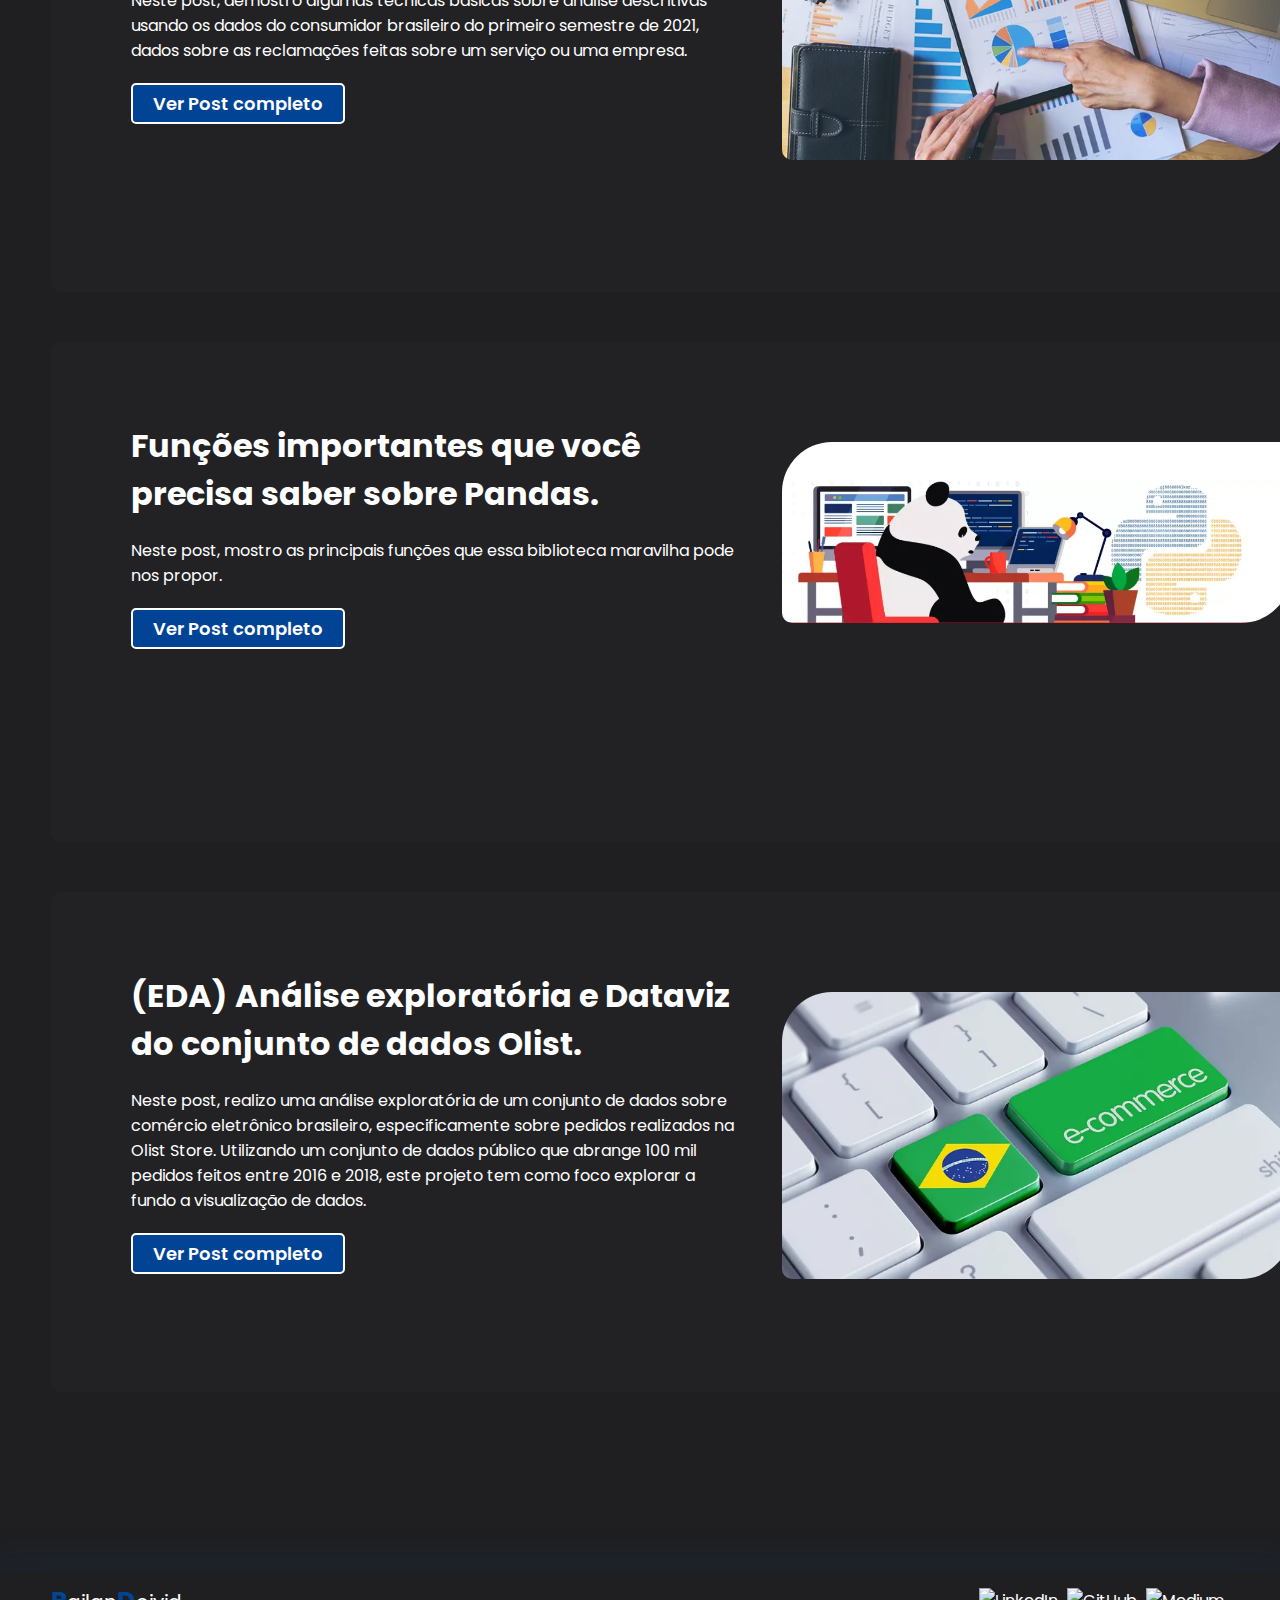
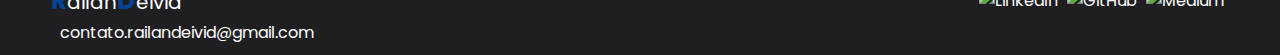
==== commit 919f4896: "adição rodapé pag blog" ====
--- a/pages/blog.html
+++ b/pages/blog.html
@@ -133,15 +133,36 @@
                 </div> 
             </section>
         </main>
+        
     </header>
+    </div>
+    <footer>
+        <div class="interface">
+            <div class="line-footer">
+                <div class="flex">
+                    <div class="logo-footer">
+                        <a href="#" class="logo-footer"><span>R</span>ailan<span>D</span>eivid</a>
+                    </div>
+                    <div class="social-logos">
+                        <a href="https://www.linkedin.com/in/railandeivid/" target="_blank">
+                            <img src="https://img.icons8.com/?size=100&id=98960&format=png&color=ffffff" alt="LinkedIn">
+                        </a>
+                        <a href="https://github.com/RailanDeivid" target="_blank">
+                            <img src="https://img.icons8.com/?size=100&id=62856&format=png&color=ffffff" alt="GitHub">
+                        </a>
+                        <a class="medium" href="https://medium.com/@railandeivid" target="_blank">
+                            <img src="https://img.icons8.com/?size=35&id=kXpTR7n8QCEP&format=png&color=ffffff" alt="Medium">
+                        </a>
+                    </div><!-- social-logos -->
+            </div>
 
-    </div>
-
-
-
-
-
-
-    
+            <div class="line-footer">
+                <p>
+                    <img src="https://img.icons8.com/?size=30&id=86875&format=png&color=ffffff" alt="" >
+                    <a href="mailto:contato.railandeivid@gmail.com" >contato.railandeivid@gmail.com</a>
+                </p>
+            </div><!-- line-footer -->
+        </div><!-- interface -->
+    </footer>
 </body>
 </html>--- a/css/style.css
+++ b/css/style.css
@@ -10,9 +10,8 @@
 body{
     background-color:  #1f1f21;
     height: 100vh;  
-   
-}
- 
+}
+
 
 .flex{
     display: flex;
@@ -389,20 +388,43 @@
     display: flex;
     gap: 10px; 
     justify-content: left; 
-
 }
 
 section.topo-do-site .txt-topo-site .social-logos img {
     width: 50px; 
     height: auto;
     cursor: pointer;
-
-}
-
-.social-logos img:hover{
+}
+
+section.topo-do-site .social-logos img:hover {
     transform: scale(1.3);
-    transition: .5s; transition: .5s;
-}
+    transition: .5s;
+}
+
+section.topo-do-site .social-logos a {
+    position: relative;
+    text-decoration: none;
+}
+
+section.topo-do-site .social-logos .social-name {
+    display: none;
+    position: absolute;
+    top: 100%;
+    left: 50%;
+    transform: translateX(-50%);
+    transition: .5s;
+    color: #fff;
+    padding: 3px 5px;
+    border-radius: 3px;
+    white-space: nowrap;
+    margin-top: 1%;
+    font-size: 10px; 
+}
+
+section.topo-do-site .social-logos a:hover .social-name {
+    display: block;
+}
+
 
 
 
@@ -460,6 +482,7 @@
     max-width: 1300px;
     box-shadow: 0 1px 5px #014496; 
     margin: 0 auto; 
+    margin-bottom: 5%;
 }
 
 section.skills .txt-skills .skill p {
@@ -883,7 +906,7 @@
 
 
 /* Estilos gerais para dispositivos maiores (desktop) */
-@media screen and (max-width: 1020px) {
+@media screen and (max-width: 1080px) {
 
     body.no-overflow{
         overflow: hidden;
